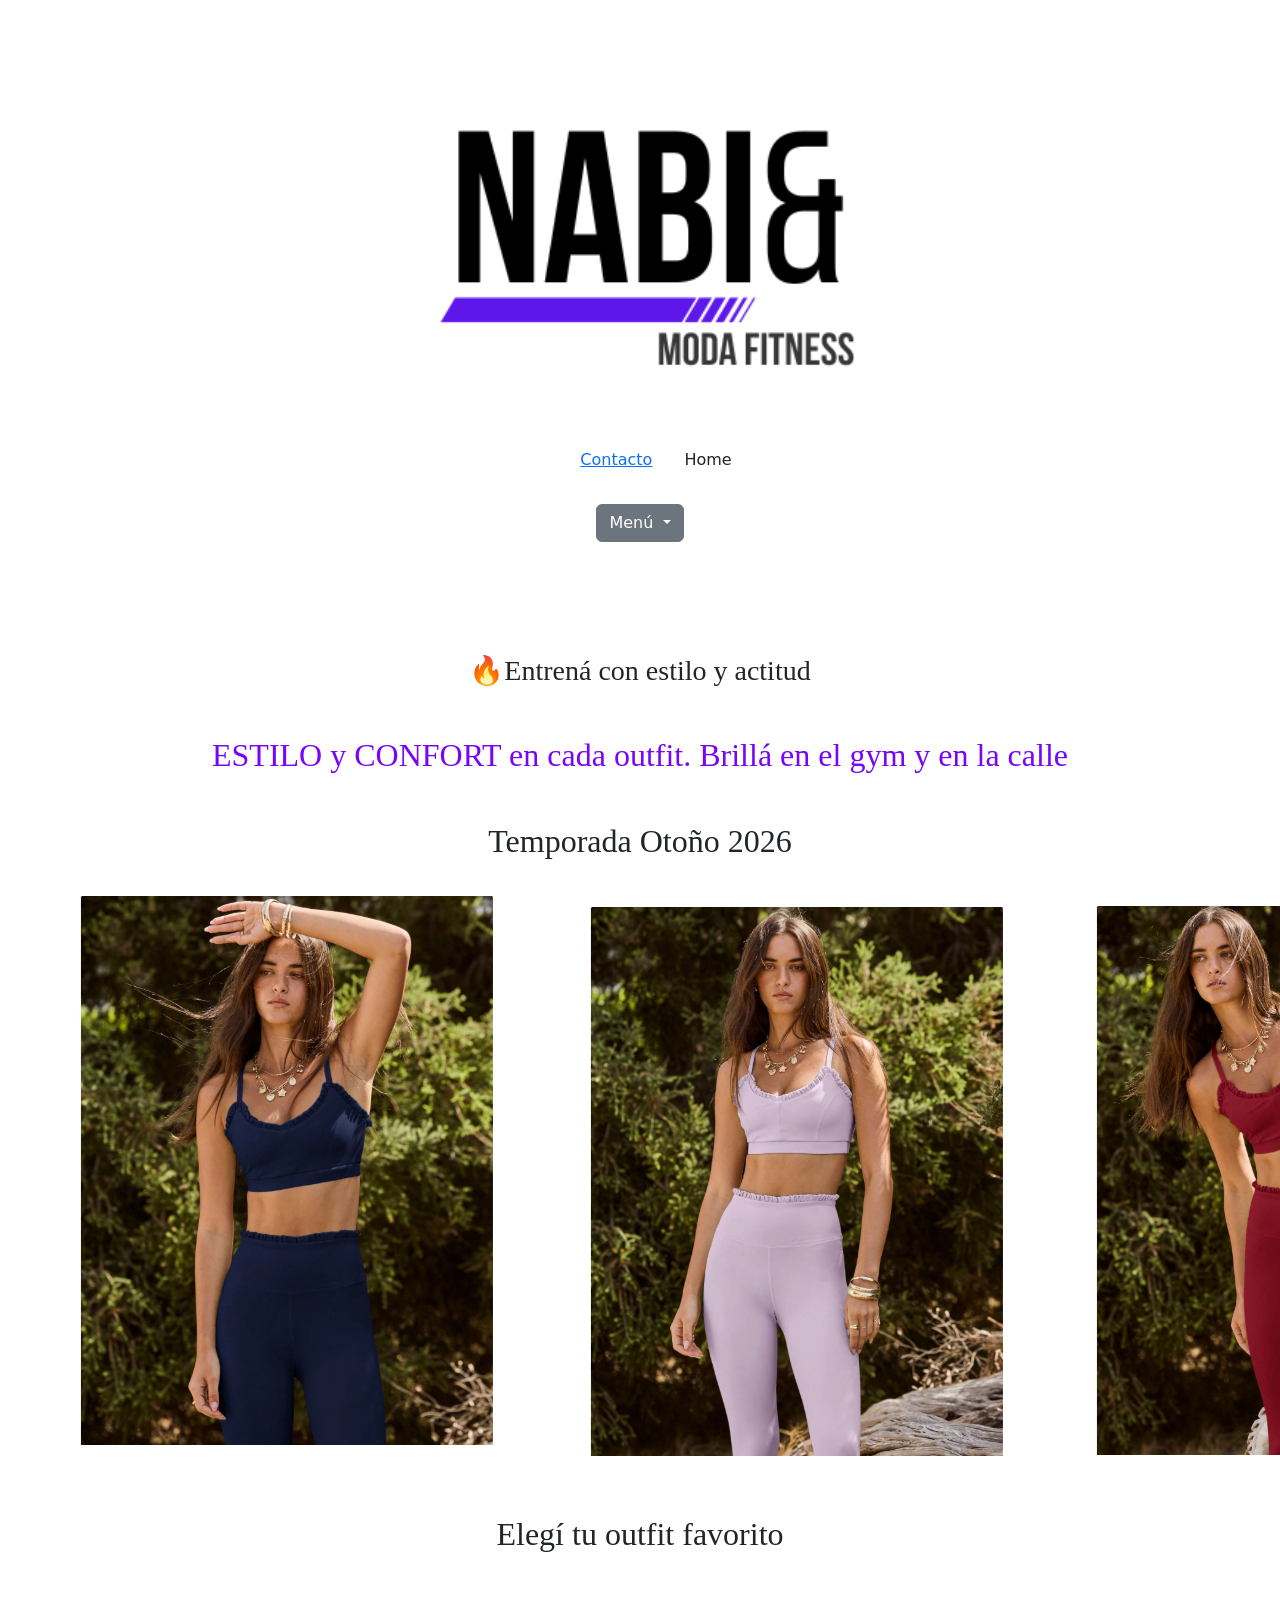
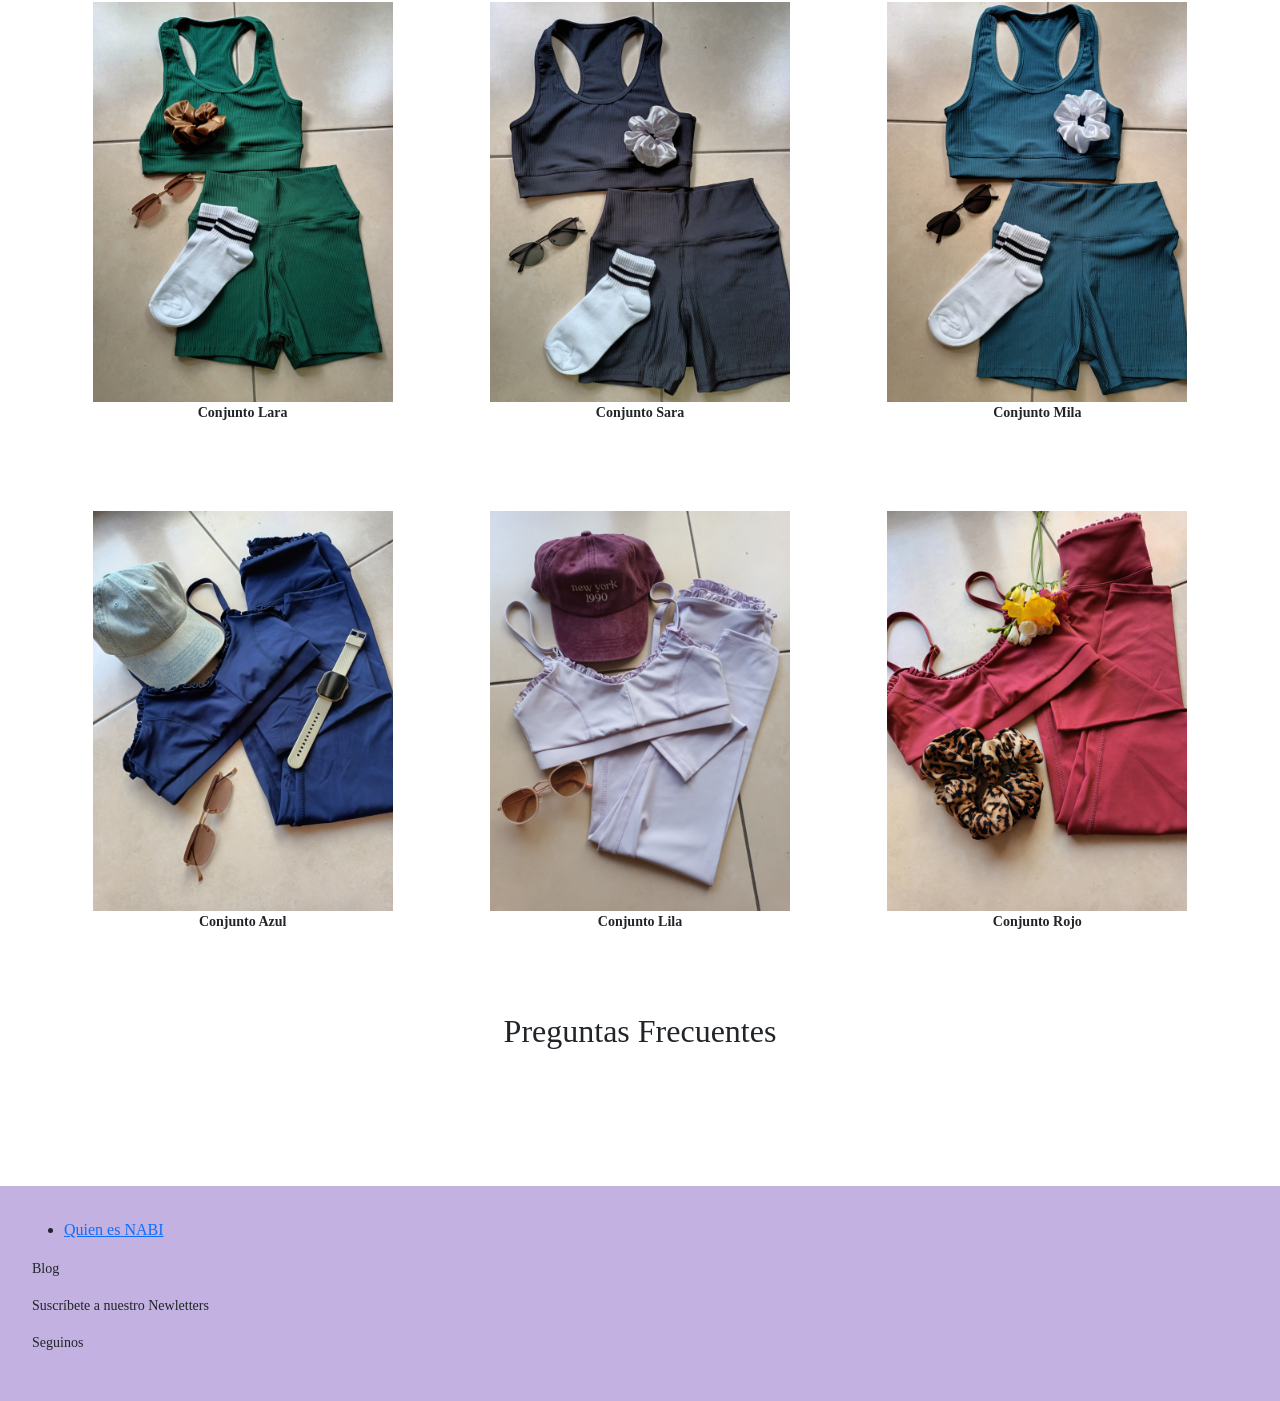
==== index.html @ 50bf800f "creando nuevo repositorio" ====
<!DOCTYPE html>
<html lang="en">
<head>
    <meta charset="UTF-8">
    <meta name="viewport" content="width=device-width, initial-scale=1.0">
    <title>NABI Moda Fitness</title>
    <link href="https://cdn.jsdelivr.net/npm/bootstrap@5.3.8/dist/css/bootstrap.min.css" rel="stylesheet" integrity="sha384-sRIl4kxILFvY47J16cr9ZwB07vP4J8+LH7qKQnuqkuIAvNWLzeN8tE5YBujZqJLB" crossorigin="anonymous">
    <link rel="stylesheet" href="css/styles.css">

</head>

<body>
    <header class="header">
        <div class="contenedor">
        <img src="./img/logo-1.png"  alt="Imagen del logo">
        </div>        
    <!-- Etiqueta MENU -->
        <nav>
            <ul>
                <li><a href="./pages/Contacto.html">Contacto</a></li>
                <li>Home</li>
            </ul>
        </nav>

 <div class="dropdown mt-3">
    <button class="btn btn-secondary dropdown-toggle"
            type="button"
            data-bs-toggle="dropdown">
      Menú
    </button>

    <ul class="dropdown-menu">
      <li><a class="dropdown-item" href="../index.html">Home</a></li>
      <li><a class="dropdown-item" href="./pages/Quienesnabi.html">Quién es NABI</a></li>
      <li><a class="dropdown-item" href="#">Conjuntos</a></li>
    </ul>
  </div>

</header>


    </header>
   
    <main>
        <h3>🔥Entrená con estilo y actitud</h3>
                <h2 style="color:#7705f9">ESTILO y CONFORT en cada outfit. Brillá en el gym y en la calle</h2>
    <section>
        <h2>Temporada Otoño 2026</h2>
    <div class="productos">
        <div><img src="img/conjunto-azul.img.png" alt="Conjunto azul"></div>
        <div><img src="img/conjunto-lila.img.png" alt="conjunto lila"></div>
        <div><img src="img/conjunto-rojo.img.png" alt="conjunto rojo"></div>
    </div>

        <h2>Elegí tu outfit favorito</h2>
    <div class="outfits">
        <div><img src="img/conjunto-vede.img.jpg"> <p>Conjunto Lara</p></div>
        <div><img src="img/conjunto-negro.img.jpg"><p>Conjunto Sara</p></div>
        <div><img src="img/conjunto-petro.img.jpg"><p>Conjunto Mila</p></div>
        <div><img src="img/conjunto-azul2.img.jpg"><p>Conjunto Azul</p></div>
        <div><img src="img/conjunto-lila2.jpg"><p>Conjunto Lila</p></div>
        <div><img src="img/conjunto-rojo2.jpg"><p>Conjunto Rojo</p></div>
    </div>

        <h2>Preguntas Frecuentes</h2>
    <!-- Link a pregunta frecuentes -->
    </section>
</main>

    
<footer>
        <nav>
            <ul>
                <li>
                    <a href="./pages/Quienesnabi.html">Quien es NABI</a>
                </li>
            </ul>
        </nav>
    <p>Blog</p>
    <p>Suscríbete a nuestro Newletters</p>
    <p>Seguinos</p>
</footer>

<script src="https://cdn.jsdelivr.net/npm/bootstrap@5.3.8/dist/js/bootstrap.bundle.min.js" integrity="sha384-FKyoEForCGlyvwx9Hj09JcYn3nv7wiPVlz7YYwJrWVcXK/BmnVDxM+D2scQbITxI" crossorigin="anonymous"></script>


</body>
</html>
---- css/styles.css ----
*{
    margin: 0;
    padding: 0;
    box-sizing: border-box;
}

/* index */
.contenedor {
  display: flex;
  justify-content: center;
}

.header {
    display: flex;
    flex-direction: column;
    align-items: center;
}

header nav ul {
    list-style: none;
    display: flex;
    justify-content: center;
    gap: 2rem;
    margin-top: 1rem;
}

header {
    padding: 1.5rem 0;
    margin-bottom: 2rem;
}

main {
    padding: 3rem 4rem;
}


main {
    font-family: serif;
    font-size: 20px;
    text-align: center;
}


main h1 {
    Color: #7705f9
}


h2 {
    margin: 3rem 0 1.5rem 0;
}

h3 {
    margin-bottom: 1rem;
}

.productos {
    display: grid;
    grid-template-columns: repeat(3, 1fr);
    gap: 2rem;
    margin-top: 2rem;
}

.outfits img {
    width: 100%;
    max-width: 300px;
    height: auto;
}

.outfits div p {
    font-weight: 600;
    font-family: serif;
}

.outfits {
    display: grid;
    grid-template-columns: repeat(3, 1fr);
    gap: 2.5rem;
    margin-top: 2rem;
}

.outfits div {
    padding: 1rem;
    border-radius: 10px;
    transition: transform 0.3s ease;
}

.outfits div:hover {
    transform: translateY(-5px);
}

body p {
    font-size: 14px;
}


footer {
    background-color: #C3B1E1;
    font-family: serif;

}

footer {
    margin-top: 4rem;
    padding: 2rem;
}
 
footer nav ul {
    display: flex;
    flex-direction: column;
    gap: 1rem;
}

/* Pagina Contacto */

.header {
  display: flex;
  justify-content: center; 
  align-items: center;     
  padding: 2rem 0;
}


.container {
  display: grid;
  gap: 20px;
grid-template-columns: 1fr;
grid-template-areas:
    "header"
    "main"
    "sidebar"
    "footer";
}

.header { 
    grid-area: header; 
}
.main { 
    grid-area: main; 
}
.sidebar {
     grid-area: sidebar; 
    }
.footer { 
    grid-area: footer; 
}

.contacto {
  display: flex;
  flex-direction: column;
  align-items: center; 
  gap: 2rem;
}

.logo {
  display: flex;
  align-items: center;   
  justify-content: center; 
  gap: 1rem;             
}

.logo img {
  width: 40px;
}

.contacto {
  display: flex;
  flex-direction: column;
  align-items: center;
  gap: 1.5rem;
}

.logo {
  display: flex;
  align-items: center;
  gap: 1rem;
}

.logo img {
  width: 40px;
}

.formulario {
  display: flex;
  flex-direction: column;
  gap: 1rem;
}

input, textarea {
  width: 100%;
  padding: 0.5rem;
}

/* pagina de Quien es NABI */
.header {
  display: flex;
  justify-content: center; 
  align-items: center;     
  padding: 2rem 0;
}

.breadcrumb {
    justify-content: center;
}

.bio {
    display: flex;
    align-items: center;
    gap: 30px;
    margin: 40px 0;
}

.bio img {
    width: 300px;
    height: auto;
}

.bio p {
    flex: 1;
}

.deporte {
    display: flex;
    flex-direction: row-reverse; 
    align-items: center;
    gap: 30px;
    margin: 40px 0;
}

.deporte img {
    width: 300px;
    height: auto;
}

.deporte p {
    flex: 1;
}

.header {
  display: flex;
  justify-content: center; 
  align-items: center;     
  padding: 2rem 0;
}

.breadcrumb {
    justify-content: center;
}

.bio {
    display: flex;
    align-items: center;
    gap: 30px;
    margin: 40px 0;
}

.bio img {
    width: 300px;
    height: auto;
}

.bio p {
    flex: 1;
}

.deporte {
    display: flex;
    flex-direction: row-reverse; 
    align-items: center;
    gap: 30px;
    margin: 40px 0;
}

.deporte img {
    width: 300px;
    height: auto;
}

.deporte p {
    flex: 1;
}

@media (max-width: 768px) {

    .bio,
    .deporte {
        flex-direction: column;
        align-items: center;
        text-align: center;
    }

    .bio img,
    .deporte img {
        width: 90%;
    }

    .bio p,
    .deporte p {
        width: 90%;
    }
}
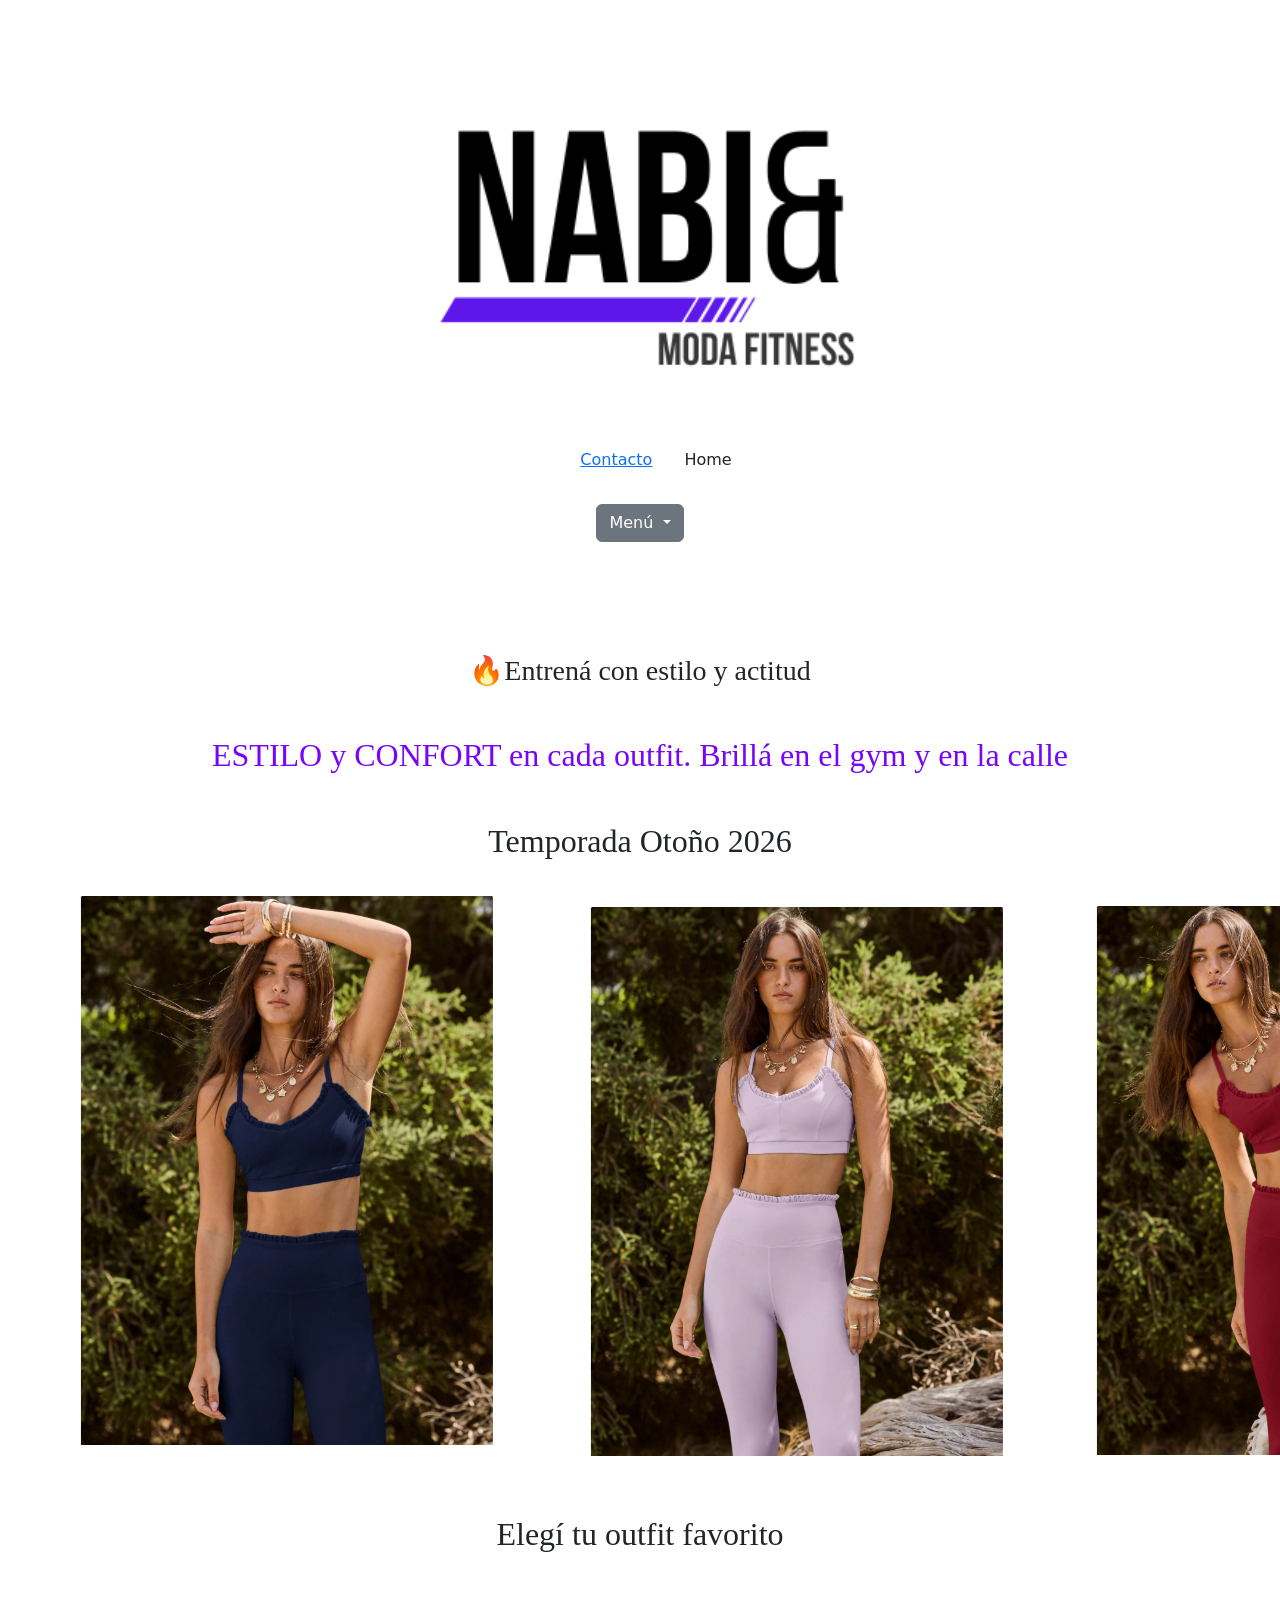
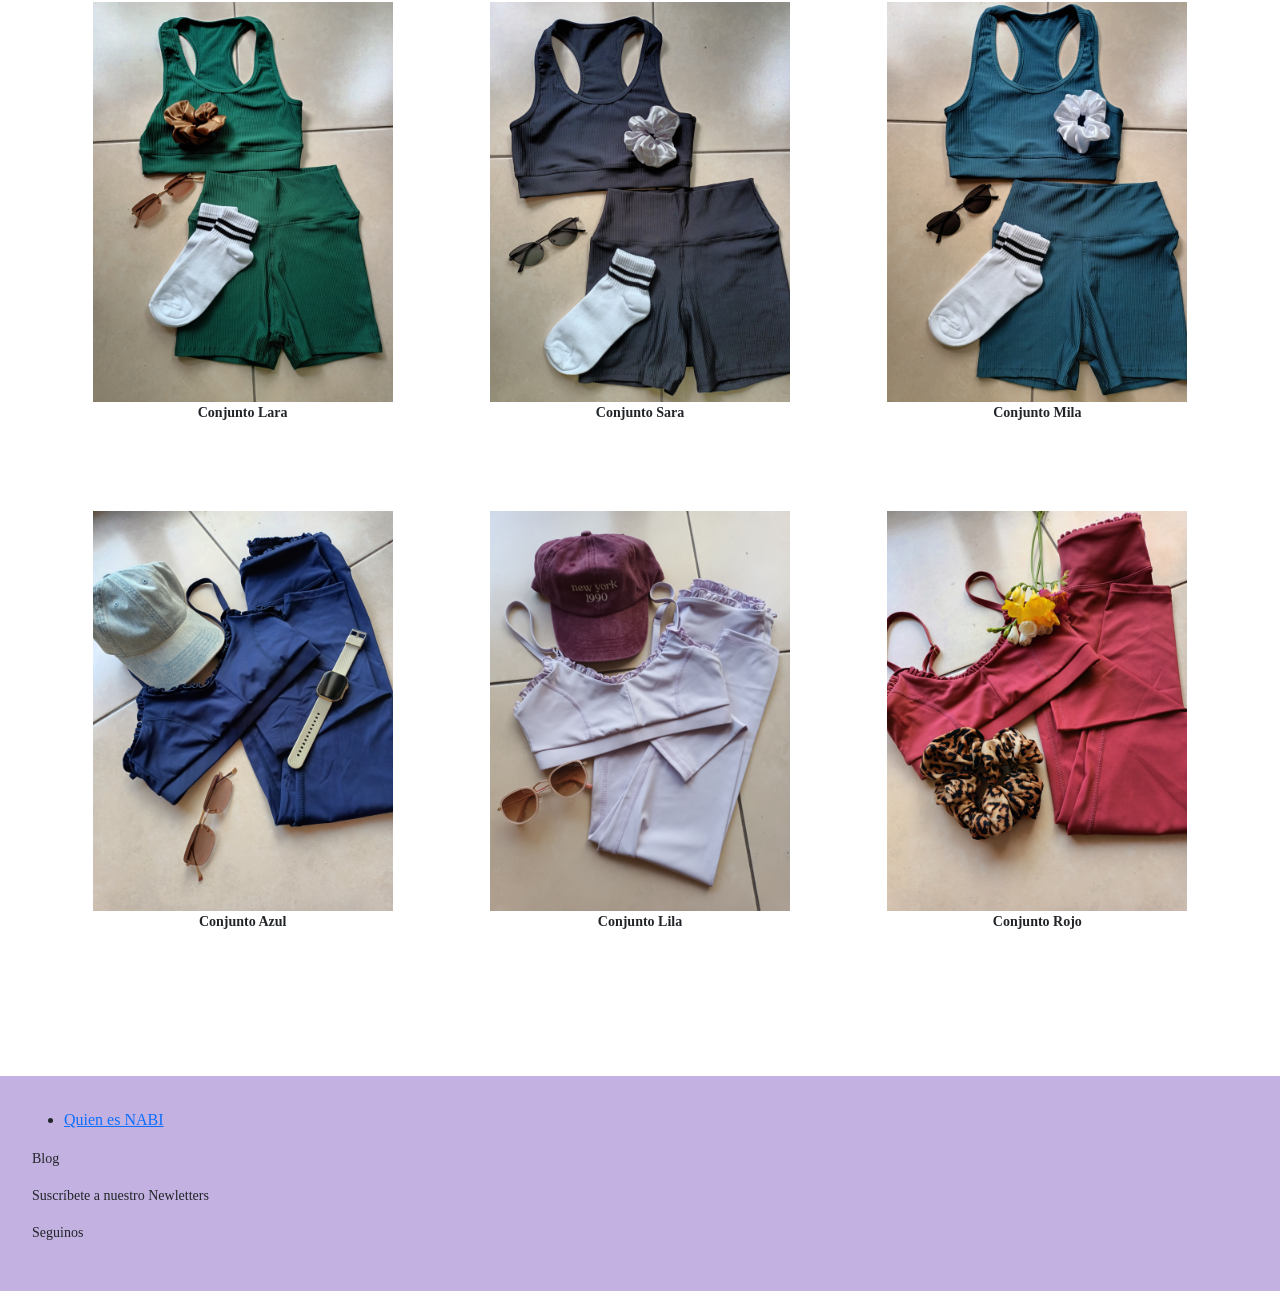
==== commit 513a26ce: "quite preguntas frecuentes" ====
--- a/index.html
+++ b/index.html
@@ -1,10 +1,12 @@
 <!DOCTYPE html>
 <html lang="en">
+
 <head>
     <meta charset="UTF-8">
     <meta name="viewport" content="width=device-width, initial-scale=1.0">
     <title>NABI Moda Fitness</title>
-    <link href="https://cdn.jsdelivr.net/npm/bootstrap@5.3.8/dist/css/bootstrap.min.css" rel="stylesheet" integrity="sha384-sRIl4kxILFvY47J16cr9ZwB07vP4J8+LH7qKQnuqkuIAvNWLzeN8tE5YBujZqJLB" crossorigin="anonymous">
+    <link href="https://cdn.jsdelivr.net/npm/bootstrap@5.3.8/dist/css/bootstrap.min.css" rel="stylesheet"
+        integrity="sha384-sRIl4kxILFvY47J16cr9ZwB07vP4J8+LH7qKQnuqkuIAvNWLzeN8tE5YBujZqJLB" crossorigin="anonymous">
     <link rel="stylesheet" href="css/styles.css">
 
 </head>
@@ -12,9 +14,9 @@
 <body>
     <header class="header">
         <div class="contenedor">
-        <img src="./img/logo-1.png"  alt="Imagen del logo">
-        </div>        
-    <!-- Etiqueta MENU -->
+            <img src="./img/logo-1.png" alt="Imagen del logo">
+        </div>
+        <!-- Etiqueta MENU -->
         <nav>
             <ul>
                 <li><a href="./pages/Contacto.html">Contacto</a></li>
@@ -22,53 +24,60 @@
             </ul>
         </nav>
 
- <div class="dropdown mt-3">
-    <button class="btn btn-secondary dropdown-toggle"
-            type="button"
-            data-bs-toggle="dropdown">
-      Menú
-    </button>
+        <div class="dropdown mt-3">
+            <button class="btn btn-secondary dropdown-toggle" type="button" data-bs-toggle="dropdown">
+                Menú
+            </button>
 
-    <ul class="dropdown-menu">
-      <li><a class="dropdown-item" href="../index.html">Home</a></li>
-      <li><a class="dropdown-item" href="./pages/Quienesnabi.html">Quién es NABI</a></li>
-      <li><a class="dropdown-item" href="#">Conjuntos</a></li>
-    </ul>
-  </div>
+            <ul class="dropdown-menu">
+                <li><a class="dropdown-item" href="../index.html">Home</a></li>
+                <li><a class="dropdown-item" href="./pages/Quienesnabi.html">Quién es NABI</a></li>
+                <li><a class="dropdown-item" href="#">Conjuntos</a></li>
+            </ul>
+        </div>
 
-</header>
+    </header>
 
 
     </header>
-   
+
     <main>
         <h3>🔥Entrená con estilo y actitud</h3>
-                <h2 style="color:#7705f9">ESTILO y CONFORT en cada outfit. Brillá en el gym y en la calle</h2>
-    <section>
-        <h2>Temporada Otoño 2026</h2>
-    <div class="productos">
-        <div><img src="img/conjunto-azul.img.png" alt="Conjunto azul"></div>
-        <div><img src="img/conjunto-lila.img.png" alt="conjunto lila"></div>
-        <div><img src="img/conjunto-rojo.img.png" alt="conjunto rojo"></div>
-    </div>
+        <h2 style="color:#7705f9">ESTILO y CONFORT en cada outfit. Brillá en el gym y en la calle</h2>
+        <section>
+            <h2>Temporada Otoño 2026</h2>
+            <div class="productos">
+                <div><img src="img/conjunto-azul.img.png" alt="Conjunto azul"></div>
+                <div><img src="img/conjunto-lila.img.png" alt="conjunto lila"></div>
+                <div><img src="img/conjunto-rojo.img.png" alt="conjunto rojo"></div>
+            </div>
 
-        <h2>Elegí tu outfit favorito</h2>
-    <div class="outfits">
-        <div><img src="img/conjunto-vede.img.jpg"> <p>Conjunto Lara</p></div>
-        <div><img src="img/conjunto-negro.img.jpg"><p>Conjunto Sara</p></div>
-        <div><img src="img/conjunto-petro.img.jpg"><p>Conjunto Mila</p></div>
-        <div><img src="img/conjunto-azul2.img.jpg"><p>Conjunto Azul</p></div>
-        <div><img src="img/conjunto-lila2.jpg"><p>Conjunto Lila</p></div>
-        <div><img src="img/conjunto-rojo2.jpg"><p>Conjunto Rojo</p></div>
-    </div>
+            <h2>Elegí tu outfit favorito</h2>
+            <div class="outfits">
+                <div><img src="img/conjunto-vede.img.jpg">
+                    <p>Conjunto Lara</p>
+                </div>
+                <div><img src="img/conjunto-negro.img.jpg">
+                    <p>Conjunto Sara</p>
+                </div>
+                <div><img src="img/conjunto-petro.img.jpg">
+                    <p>Conjunto Mila</p>
+                </div>
+                <div><img src="img/conjunto-azul2.img.jpg">
+                    <p>Conjunto Azul</p>
+                </div>
+                <div><img src="img/conjunto-lila2.jpg">
+                    <p>Conjunto Lila</p>
+                </div>
+                <div><img src="img/conjunto-rojo2.jpg">
+                    <p>Conjunto Rojo</p>
+                </div>
+            </div>
+        </section>
+    </main>
 
-        <h2>Preguntas Frecuentes</h2>
-    <!-- Link a pregunta frecuentes -->
-    </section>
-</main>
 
-    
-<footer>
+    <footer>
         <nav>
             <ul>
                 <li>
@@ -76,13 +85,16 @@
                 </li>
             </ul>
         </nav>
-    <p>Blog</p>
-    <p>Suscríbete a nuestro Newletters</p>
-    <p>Seguinos</p>
-</footer>
+        <p>Blog</p>
+        <p>Suscríbete a nuestro Newletters</p>
+        <p>Seguinos</p>
+    </footer>
 
-<script src="https://cdn.jsdelivr.net/npm/bootstrap@5.3.8/dist/js/bootstrap.bundle.min.js" integrity="sha384-FKyoEForCGlyvwx9Hj09JcYn3nv7wiPVlz7YYwJrWVcXK/BmnVDxM+D2scQbITxI" crossorigin="anonymous"></script>
+    <script src="https://cdn.jsdelivr.net/npm/bootstrap@5.3.8/dist/js/bootstrap.bundle.min.js"
+        integrity="sha384-FKyoEForCGlyvwx9Hj09JcYn3nv7wiPVlz7YYwJrWVcXK/BmnVDxM+D2scQbITxI"
+        crossorigin="anonymous"></script>
 
 
 </body>
-</html>
+
+</html>
--- a/css/styles.css
+++ b/css/styles.css
@@ -1,13 +1,14 @@
-*{
+* {
     margin: 0;
     padding: 0;
     box-sizing: border-box;
 }
 
-/* index */
+/* body */
+/* header */
 .contenedor {
-  display: flex;
-  justify-content: center;
+    display: flex;
+    justify-content: center;
 }
 
 .header {
@@ -15,6 +16,7 @@
     flex-direction: column;
     align-items: center;
 }
+
 
 header nav ul {
     list-style: none;
@@ -28,6 +30,8 @@
     padding: 1.5rem 0;
     margin-bottom: 2rem;
 }
+
+/* Main */
 
 main {
     padding: 3rem 4rem;
@@ -94,6 +98,7 @@
 }
 
 
+
 footer {
     background-color: #C3B1E1;
     font-family: serif;
@@ -104,7 +109,7 @@
     margin-top: 4rem;
     padding: 2rem;
 }
- 
+
 footer nav ul {
     display: flex;
     flex-direction: column;
@@ -114,89 +119,95 @@
 /* Pagina Contacto */
 
 .header {
-  display: flex;
-  justify-content: center; 
-  align-items: center;     
-  padding: 2rem 0;
+    display: flex;
+    justify-content: center;
+    align-items: center;
+    padding: 2rem 0;
 }
 
 
 .container {
-  display: grid;
-  gap: 20px;
-grid-template-columns: 1fr;
-grid-template-areas:
-    "header"
-    "main"
-    "sidebar"
-    "footer";
-}
-
-.header { 
-    grid-area: header; 
-}
-.main { 
-    grid-area: main; 
-}
+    display: grid;
+    gap: 20px;
+    grid-template-columns: 1fr;
+    grid-template-areas:
+        "header"
+        "main"
+        "sidebar"
+        "footer";
+}
+
+.header {
+    grid-area: header;
+}
+
+.main {
+    grid-area: main;
+}
+
 .sidebar {
-     grid-area: sidebar; 
-    }
-.footer { 
-    grid-area: footer; 
+    grid-area: sidebar;
+}
+
+.footer {
+    grid-area: footer;
+    width: 100vw;
+  margin-left: calc(-50vw + 50%);
 }
 
 .contacto {
-  display: flex;
-  flex-direction: column;
-  align-items: center; 
-  gap: 2rem;
+    display: flex;
+    flex-direction: column;
+    align-items: center;
+    gap: 2rem;
 }
 
 .logo {
-  display: flex;
-  align-items: center;   
-  justify-content: center; 
-  gap: 1rem;             
+    display: flex;
+    align-items: center;
+    justify-content: center;
+    gap: 1rem;
 }
 
 .logo img {
-  width: 40px;
+    width: 40px;
 }
 
 .contacto {
-  display: flex;
-  flex-direction: column;
-  align-items: center;
-  gap: 1.5rem;
+    display: flex;
+    flex-direction: column;
+    align-items: center;
+    gap: 1.5rem;
 }
 
 .logo {
-  display: flex;
-  align-items: center;
-  gap: 1rem;
+    display: flex;
+    align-items: center;
+    gap: 1rem;
 }
 
 .logo img {
-  width: 40px;
+    width: 40px;
 }
 
 .formulario {
-  display: flex;
-  flex-direction: column;
-  gap: 1rem;
-}
-
-input, textarea {
-  width: 100%;
-  padding: 0.5rem;
+    display: flex;
+    flex-direction: column;
+    gap: 1rem;
+}
+
+input,
+textarea {
+    width: 100%;
+    padding: 0.5rem;
 }
 
 /* pagina de Quien es NABI */
 .header {
-  display: flex;
-  justify-content: center; 
-  align-items: center;     
-  padding: 2rem 0;
+    display: flex;
+    justify-content: center;
+    align-items: center;
+    padding: 2rem 0;
 }
 
 .breadcrumb {
@@ -221,7 +232,7 @@
 
 .deporte {
     display: flex;
-    flex-direction: row-reverse; 
+    flex-direction: row-reverse;
     align-items: center;
     gap: 30px;
     margin: 40px 0;
@@ -237,10 +248,10 @@
 }
 
 .header {
-  display: flex;
-  justify-content: center; 
-  align-items: center;     
-  padding: 2rem 0;
+    display: flex;
+    justify-content: center;
+    align-items: center;
+    padding: 2rem 0;
 }
 
 .breadcrumb {
@@ -261,11 +272,13 @@
 
 .bio p {
     flex: 1;
+    font-family: serif;
+    font-size: large;
 }
 
 .deporte {
     display: flex;
-    flex-direction: row-reverse; 
+    flex-direction: row-reverse;
     align-items: center;
     gap: 30px;
     margin: 40px 0;
@@ -278,24 +291,606 @@
 
 .deporte p {
     flex: 1;
-}
-
+    font-family: serif;
+    font-size: large;
+}
+
+
+/* media query celular 375 px*/
+
+/* index */
+@media (max-width: 375px) {
+
+  /* Textos */
+  body p {
+    font-size: 12px;
+    text-align: center;
+  }
+
+  main h2 {
+    font-size: 18px;
+    margin: 1.5rem 0 1rem 0;
+  }
+
+  main h3 {
+    font-size: 16px;
+    margin-bottom: 0.8rem;
+  }
+
+  .outfits p {
+    font-size: 14px;
+    text-align: center;
+  }
+
+  footer {
+    padding: 1rem;
+    text-align: center;
+    font-size: 12px;
+  }
+
+  /* Header */
+  header.header {
+    padding: 1rem 0;
+  }
+
+  header .contenedor {
+    flex-direction: column;
+    gap: 0.5rem;
+    justify-content: center;
+    align-items: center;
+  }
+
+  header nav ul {
+    flex-direction: column;
+    gap: 0.5rem;
+    margin-top: 0.5rem;
+    padding-left: 0;
+    text-align: center;
+  }
+
+  header nav ul li {
+    list-style: none;
+  }
+
+  /* Main */
+  main {
+    padding: 1rem 1rem;
+    font-size: 16px;
+  }
+
+  .productos,
+  .outfits {
+    display: grid;
+    grid-template-columns: 1fr;
+    gap: 1rem;
+  }
+
+  /* CENTRAR LAS IMÁGENES */
+  .productos div,
+  .outfits div {
+    display: flex;
+    justify-content: center;
+    align-items: center;
+  }
+
+  .productos img,
+  .outfits img {
+    width: 100%;
+    max-width: 250px;
+    display: block;
+  }
+
+  /* Footer nav */
+  footer nav ul {
+    flex-direction: column;
+    gap: 0.5rem;
+    padding-left: 0;
+  }
+
+  /* Dropdown bootstrap */
+  .dropdown {
+    width: 100%;
+  }
+
+  .dropdown button {
+    width: 100%;
+  }
+
+  /* pagina contacto */
+/* Body y textos */
+  body p,
+  .contacto h1,
+  .contacto h3,
+  .formulario label {
+    font-size: 14px;
+    text-align: center;
+  }
+
+  /* Header */
+  header.header {
+    padding: 1rem 0;
+    display: flex;
+    flex-direction: column;
+    align-items: center;
+    gap: 0.5rem;
+  }
+
+  header.header img {
+    width: 80px;
+    height: auto;
+    margin: 0 auto;
+    display: block;
+  }
+
+  nav.breadcrumb {
+    padding: 0.5rem 0;
+  }
+
+  nav.breadcrumb ol {
+    justify-content: center;
+    flex-wrap: wrap;
+    text-align: center;
+  }
+
+  /* Main contacto */
+  main.main {
+    padding: 1rem;
+  }
+
+  .contacto {
+    display: flex;
+    flex-direction: column;
+    align-items: center;
+    gap: 1rem;
+  }
+
+  .contacto .logo {
+    display: flex;
+    flex-direction: column;
+    align-items: center;
+    gap: 0.5rem;
+  }
+
+  .contacto .logo img {
+    width: 60px;
+    height: auto;
+  }
+
+  /* Sidebar / Formulario */
+  aside.sidebar {
+    padding: 1rem;
+  }
+
+  .formulario {
+    display: flex;
+    flex-direction: column;
+    gap: 0.5rem;
+  }
+
+  .formulario input,
+  .formulario textarea {
+    width: 100%;
+    padding: 0.5rem;
+  }
+
+  /* Footer */
+  footer.footer {
+    padding: 1rem;
+    text-align: center;
+    font-size: 12px;
+  }
+
+  footer ul {
+    flex-direction: column;
+    gap: 0.5rem;
+    padding-left: 0;
+  }
+
+  footer li {
+    list-style: none;
+  }
+
+/* pagina quien es nabi */
+ /* Header */
+  header .contenedor {
+    display: flex;
+    flex-direction: column;
+    align-items: center;
+    gap: 0.5rem;
+    padding: 1rem 0;
+  }
+
+  header img {
+    width: 80px;
+    height: auto;
+    display: block;
+    margin: 0 auto;
+  }
+
+  /* Breadcrumb */
+  nav.breadcrumb {
+    padding: 0.5rem;
+  }
+
+  nav.breadcrumb ol {
+    flex-wrap: wrap;
+    justify-content: center;
+    text-align: center;
+  }
+
+  nav.breadcrumb li {
+    font-size: 12px;
+    margin: 0.2rem 0;
+  }
+
+  /* Main */
+  main {
+    padding: 1rem;
+    font-size: 14px;
+  }
+
+  /* Sección bio */
+  .bio {
+    display: flex;
+    flex-direction: column;
+    align-items: center;
+    gap: 1rem;
+    text-align: center;
+    margin: 1rem 0;
+  }
+
+  .bio img {
+    width: 100%;
+    max-width: 250px;
+    height: auto;
+    display: block;
+    margin: 0 auto;
+  }
+
+  .bio p {
+    font-size: 14px;
+  }
+
+  /* Sección deporte */
+  .deporte {
+    display: flex;
+    flex-direction: column;
+    align-items: center;
+    gap: 1rem;
+    text-align: center;
+    margin: 1rem 0;
+  }
+
+  .deporte img {
+    width: 100%;
+    max-width: 250px;
+    height: auto;
+    display: block;
+    margin: 0 auto;
+  }
+
+  .deporte p {
+    font-size: 14px;
+  }
+
+  /* Footer */
+  footer {
+    text-align: center;
+    font-size: 12px;
+    padding: 1rem;
+  }
+
+  footer p {
+    margin: 0.3rem 0;
+  }
+}
+
+/* media query tablet 768 px */
+/* index */
 @media (max-width: 768px) {
 
-    .bio,
-    .deporte {
-        flex-direction: column;
-        align-items: center;
-        text-align: center;
-    }
-
-    .bio img,
-    .deporte img {
-        width: 90%;
-    }
-
-    .bio p,
-    .deporte p {
-        width: 90%;
-    }
-}+  /* Textos generales */
+  body p {
+    font-size: 14px;
+    text-align: center;
+  }
+
+  main h2 {
+    font-size: 20px;
+    margin: 2rem 0 1rem 0;
+  }
+
+  main h3 {
+    font-size: 18px;
+    margin-bottom: 1rem;
+  }
+
+  /* Header */
+  header.header {
+    padding: 1.5rem 0;
+  }
+
+  header .contenedor {
+    flex-direction: column;
+    align-items: center;
+    gap: 0.5rem;
+  }
+
+  header nav ul {
+    flex-direction: row;
+    flex-wrap: wrap;
+    justify-content: center;
+    gap: 1rem;
+    margin-top: 1rem;
+    padding-left: 0;
+  }
+
+  header nav ul li {
+    list-style: none;
+  }
+
+  /* Main productos y outfits */
+  .productos,
+  .outfits {
+    display: grid;
+    grid-template-columns: repeat(2, 1fr);
+    gap: 1.5rem;
+    margin-top: 1.5rem;
+  }
+
+  /* Centrar imágenes dentro de los divs */
+  .productos div,
+  .outfits div {
+    display: flex;
+    justify-content: center;
+    align-items: center;
+  }
+
+  .productos img,
+  .outfits img {
+    width: 100%;
+    max-width: 250px;
+    display: block;
+  }
+
+  .outfits p {
+    font-size: 14px;
+    text-align: center;
+  }
+
+  /* Footer */
+  footer {
+    padding: 1.5rem;
+    text-align: center;
+    font-size: 13px;
+  }
+
+  footer nav ul {
+    flex-direction: row;
+    justify-content: center;
+    gap: 1rem;
+    padding-left: 0;
+  }
+
+  footer li {
+    list-style: none;
+  }
+
+  /* Dropdown bootstrap */
+  .dropdown {
+    width: auto;
+  }
+
+  .dropdown button {
+    width: auto;
+  }
+
+  /* pagina contacto */
+  /* Header */
+  header.header {
+    padding: 1.5rem 0;
+    display: flex;
+    flex-direction: column;
+    align-items: center;
+    gap: 0.5rem;
+  }
+
+  header.header img {
+    width: 100px;
+    height: auto;
+    display: block;
+    margin: 0 auto;
+  }
+
+  /* Breadcrumb */
+  nav.breadcrumb {
+    padding: 0.5rem;
+  }
+
+  nav.breadcrumb ol {
+    flex-wrap: wrap;
+    justify-content: center;
+    text-align: center;
+  }
+
+  nav.breadcrumb li {
+    font-size: 13px;
+    margin: 0.2rem 0;
+  }
+
+  /* Main contacto */
+  main.main {
+    padding: 1rem;
+    font-size: 14px;
+  }
+
+  .contacto {
+    display: flex;
+    flex-direction: column;
+    align-items: center;
+    gap: 1rem;
+  }
+
+  .contacto .logo {
+    display: flex;
+    flex-direction: row;
+    align-items: center;
+    gap: 1rem;
+  }
+
+  .contacto .logo img {
+    width: 60px;
+    height: auto;
+  }
+
+  /* Sidebar / Formulario */
+  aside.sidebar {
+    padding: 1rem;
+  }
+
+  .formulario {
+    display: flex;
+    flex-direction: column;
+    gap: 0.5rem;
+  }
+
+  .formulario input,
+  .formulario textarea {
+    width: 100%;
+    padding: 0.5rem;
+  }
+
+  /* Footer */
+  footer.footer {
+    padding: 1.5rem;
+    text-align: center;
+    font-size: 13px;
+  }
+
+  footer ul {
+    flex-direction: row;
+    justify-content: center;
+    gap: 1rem;
+    padding-left: 0;
+  }
+
+  footer li {
+    list-style: none;
+  }
+
+  /* pagina quien es nabi */
+
+  /* Header */
+  header .contenedor {
+    display: flex;
+    flex-direction: column;
+    align-items: center;
+    gap: 0.5rem;
+    padding: 1rem 0;
+  }
+
+  header .contenedor img {
+    width: 100px;
+    height: auto;
+    display: block;
+    margin: 0 auto;
+  }
+
+  /* Breadcrumb */
+  nav.breadcrumb {
+    padding: 0.5rem;
+  }
+
+  nav.breadcrumb ol {
+    flex-wrap: wrap;
+    justify-content: center;
+    text-align: center;
+  }
+
+  nav.breadcrumb li {
+    font-size: 13px;
+    margin: 0.2rem 0;
+  }
+
+  /* Main */
+  main {
+    padding: 1rem;
+    font-size: 14px;
+  }
+
+  /* Sección bio */
+  .bio {
+    display: flex;
+    flex-direction: column;
+    align-items: center;
+    gap: 1rem;
+    text-align: center;
+    margin: 1rem 0;
+  }
+
+  .bio img {
+    width: 100%;
+    max-width: 300px;
+    height: auto;
+    display: block;
+    margin: 0 auto;
+  }
+
+  .bio p {
+    font-size: 14px;
+  }
+
+  /* Sección deporte */
+  .deporte {
+    display: flex;
+    flex-direction: column;
+    align-items: center;
+    gap: 1rem;
+    text-align: center;
+    margin: 1rem 0;
+  }
+
+  .deporte img {
+    width: 100%;
+    max-width: 300px;
+    height: auto;
+    display: block;
+    margin: 0 auto;
+  }
+
+  .deporte p {
+    font-size: 14px;
+  }
+
+  /* Footer */
+  footer {
+    text-align: center;
+    font-size: 13px;
+    padding: 1.5rem;
+  }
+
+  footer p {
+    margin: 0.3rem 0;
+  }
+}
+
+
+
+
+
+
+
+
+
+
+
+
+
+
+
+
+
+
+
+
+
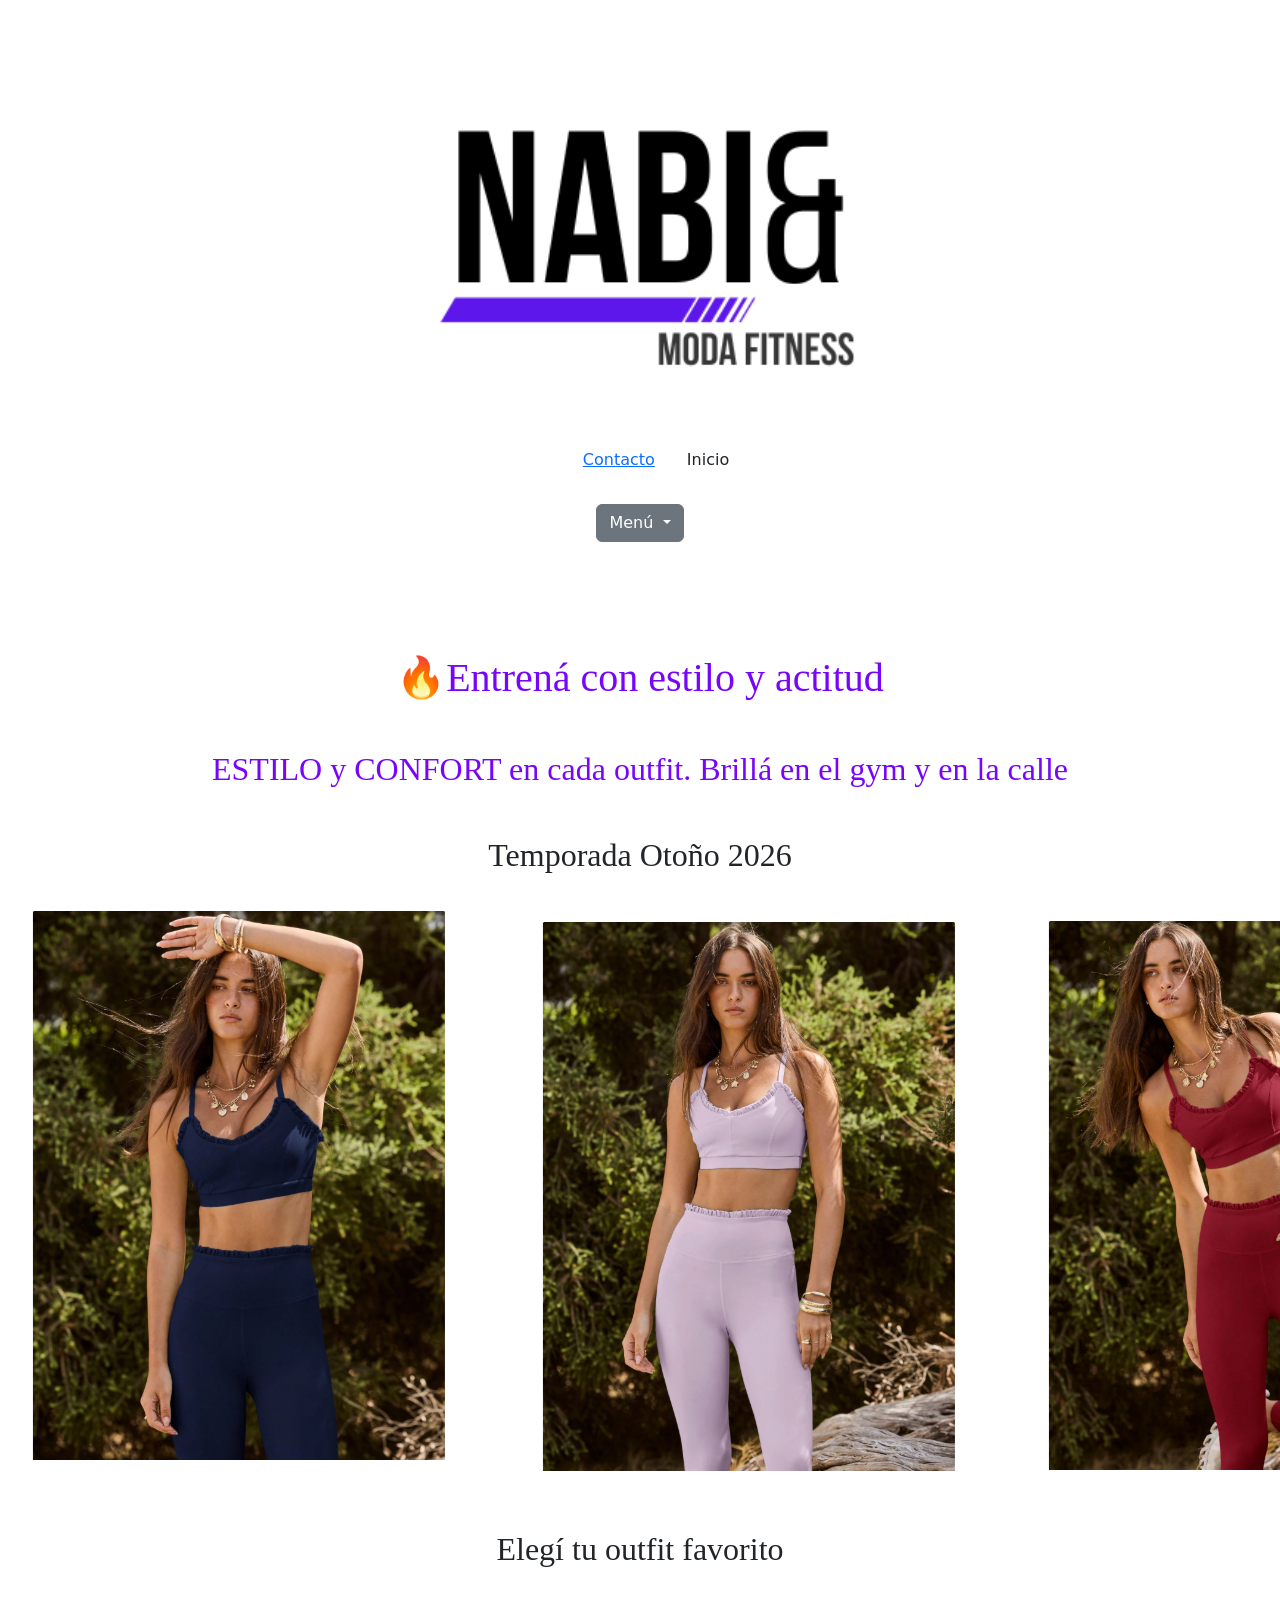
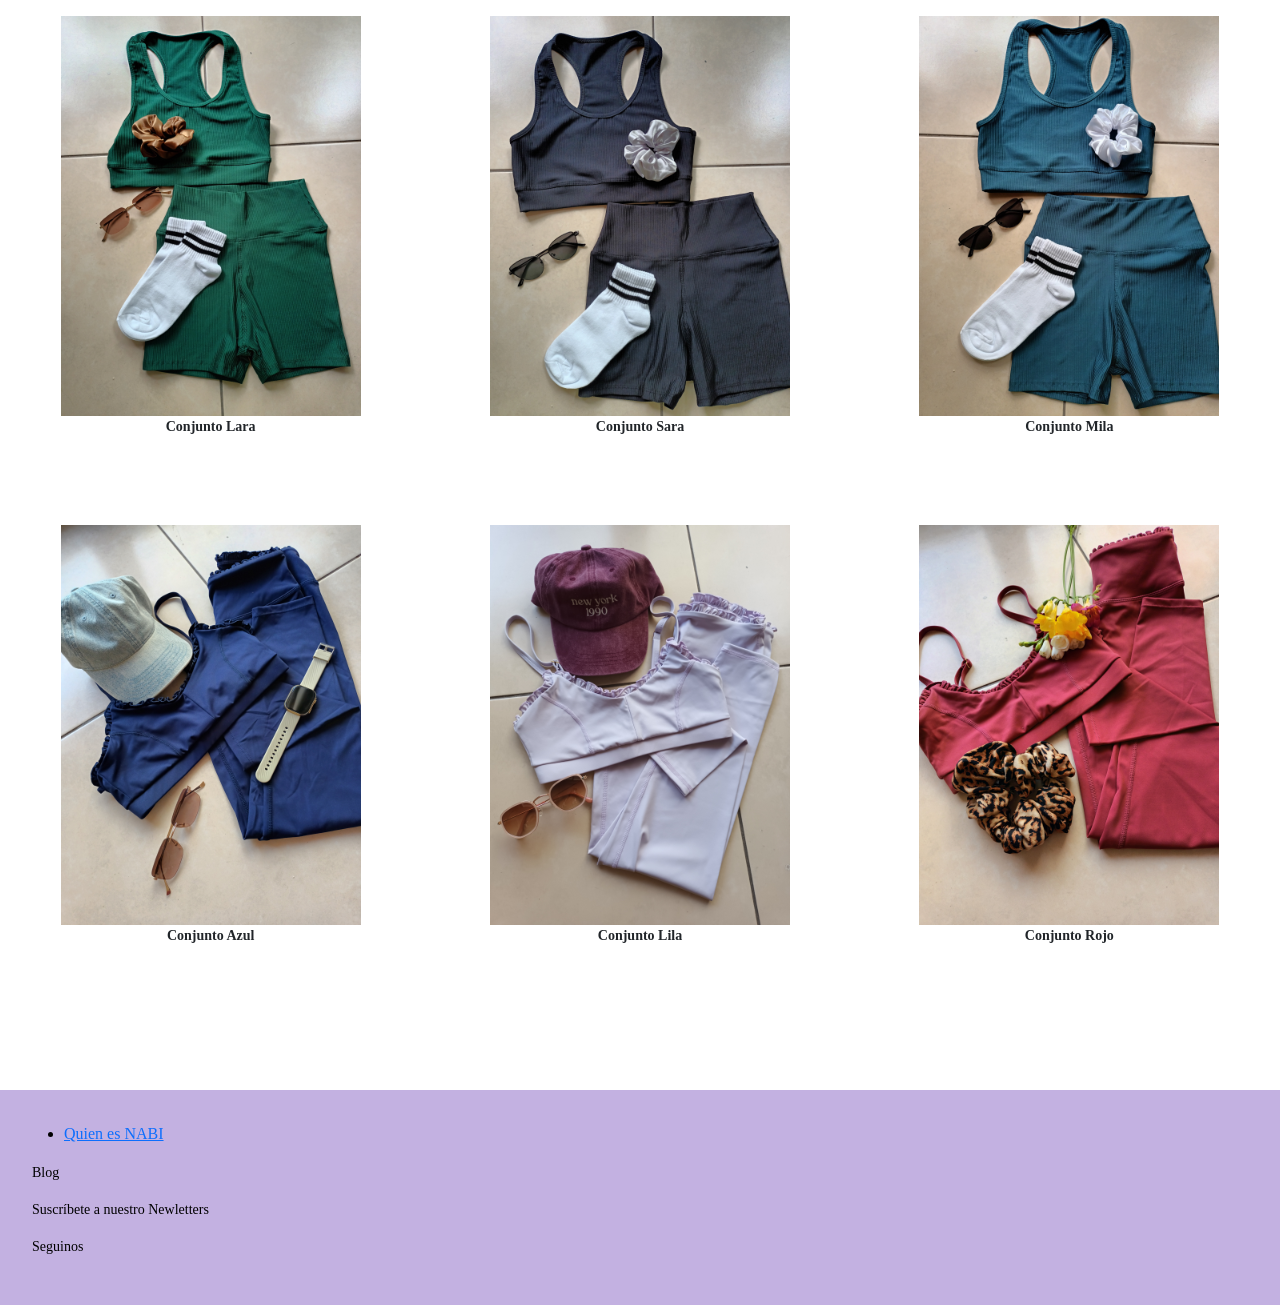
==== commit 722168c8: "agregué seo, description, alt y title a home" ====
--- a/index.html
+++ b/index.html
@@ -3,8 +3,8 @@
 
 <head>
     <meta charset="UTF-8">
-    <meta name="viewport" content="width=device-width, initial-scale=1.0">
-    <title>NABI Moda Fitness</title>
+    <meta name="description"" content="Descubrí conjuntos deportivos femeninos con estilo, comodidad y actitud. NABI Fitness: ropa ideal para entrenar y destacar.">
+    <title>Ropa deportiva femenina | NABI Moda Fitness</title>
     <link href="https://cdn.jsdelivr.net/npm/bootstrap@5.3.8/dist/css/bootstrap.min.css" rel="stylesheet"
         integrity="sha384-sRIl4kxILFvY47J16cr9ZwB07vP4J8+LH7qKQnuqkuIAvNWLzeN8tE5YBujZqJLB" crossorigin="anonymous">
     <link rel="stylesheet" href="css/styles.css">
@@ -20,7 +20,7 @@
         <nav>
             <ul>
                 <li><a href="./pages/Contacto.html">Contacto</a></li>
-                <li>Home</li>
+                <li>Inicio</li>
             </ul>
         </nav>
 
@@ -42,34 +42,34 @@
     </header>
 
     <main>
-        <h3>🔥Entrená con estilo y actitud</h3>
+        <h1>🔥Entrená con estilo y actitud</h3>
         <h2 style="color:#7705f9">ESTILO y CONFORT en cada outfit. Brillá en el gym y en la calle</h2>
         <section>
             <h2>Temporada Otoño 2026</h2>
             <div class="productos">
-                <div><img src="img/conjunto-azul.img.png" alt="Conjunto azul"></div>
-                <div><img src="img/conjunto-lila.img.png" alt="conjunto lila"></div>
-                <div><img src="img/conjunto-rojo.img.png" alt="conjunto rojo"></div>
+                <div><img src="img/conjunto-azul.img.png" alt="Conjunto azul mujer fitness"></div>
+                <div><img src="img/conjunto-lila.img.png" alt="conjunto lila mujer fitness"></div>
+                <div><img src="img/conjunto-rojo.img.png" alt="conjunto rojo mujer fitness"></div>
             </div>
 
             <h2>Elegí tu outfit favorito</h2>
             <div class="outfits">
-                <div><img src="img/conjunto-vede.img.jpg">
+                <div><img src="img/conjunto-vede.img.jpg" alt="conjunto verde short y top">
                     <p>Conjunto Lara</p>
                 </div>
-                <div><img src="img/conjunto-negro.img.jpg">
+                <div><img src="img/conjunto-negro.img.jpg" alt="conjunto negro short y top">
                     <p>Conjunto Sara</p>
                 </div>
-                <div><img src="img/conjunto-petro.img.jpg">
+                <div><img src="img/conjunto-petro.img.jpg" alt="conjunto petroleo short y top">
                     <p>Conjunto Mila</p>
                 </div>
-                <div><img src="img/conjunto-azul2.img.jpg">
+                <div><img src="img/conjunto-azul2.img.jpg" alt="conjunto azul short y top">
                     <p>Conjunto Azul</p>
                 </div>
-                <div><img src="img/conjunto-lila2.jpg">
+                <div><img src="img/conjunto-lila2.jpg" alt="conjunto lila calza y top">
                     <p>Conjunto Lila</p>
                 </div>
-                <div><img src="img/conjunto-rojo2.jpg">
+                <div><img src="img/conjunto-rojo2.jpg" alt="conjunto rojo calza y top">
                     <p>Conjunto Rojo</p>
                 </div>
             </div>
--- a/css/styles.css
+++ b/css/styles.css
@@ -5,6 +5,9 @@
 }
 
 /* body */
+body {
+  overflow-x: hidden;
+}
 /* header */
 .contenedor {
     display: flex;
@@ -34,7 +37,7 @@
 /* Main */
 
 main {
-    padding: 3rem 4rem;
+    padding: 3rem 1rem;
 }
 
 
@@ -102,6 +105,8 @@
 footer {
     background-color: #C3B1E1;
     font-family: serif;
+    color: black;
+  width: 100%;
 
 }
 
